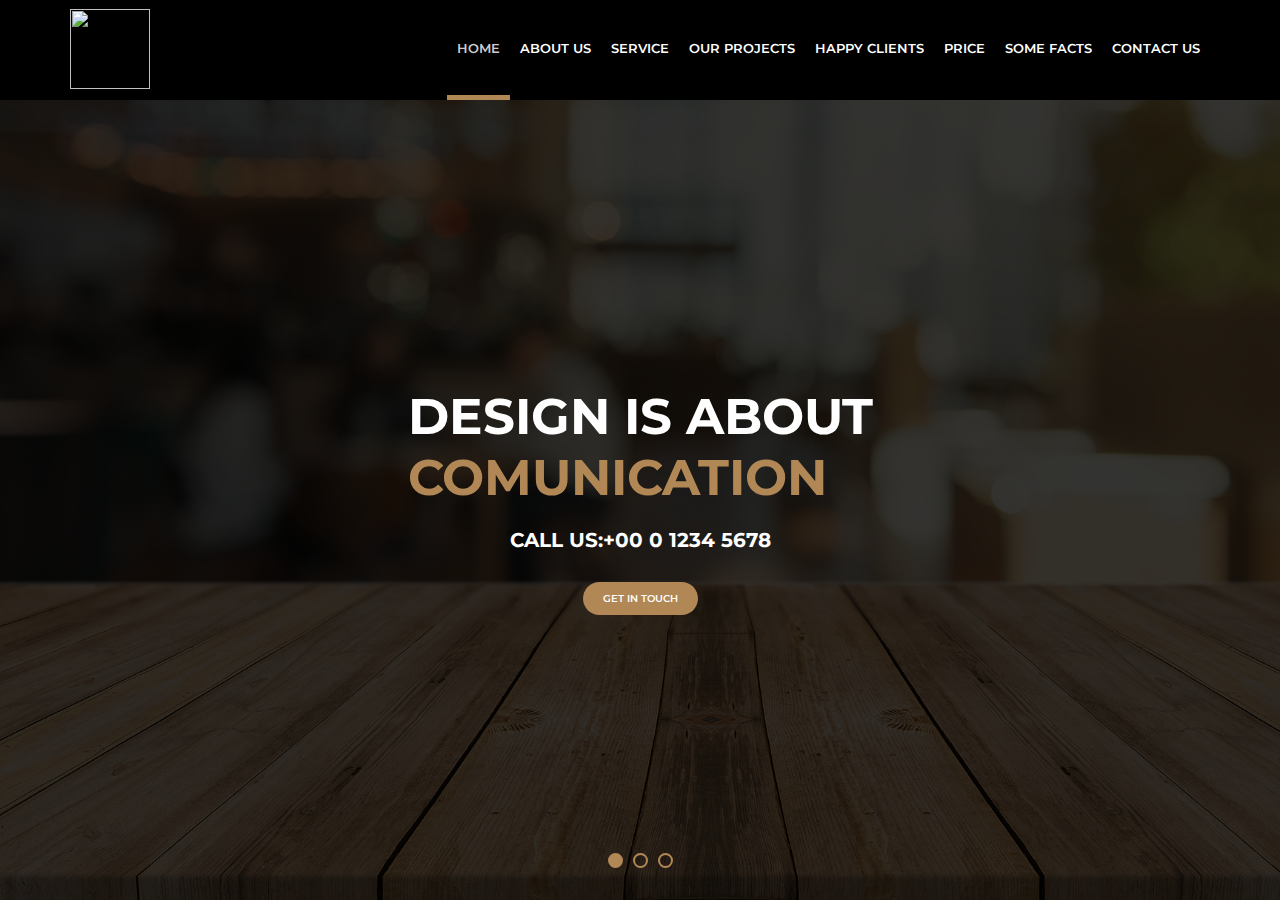
==== home.html @ 675b9f92 "Merge pull request #7 from wellington197/wellingtoncosta" ====
<!DOCTYPE html>
<html>
<head>
        <meta charset="UTF-8" />
        <title>Awax</title>
        <link rel="preconnect" href="https://fonts.gstatic.com">
        <link href="https://fonts.googleapis.com/css2?family=Montserrat:wght@300;400;600;700&display=swap" rel="stylesheet">
        <link rel="stylesheet" type="text/css" href="assets/css/style.css"/>
</head>

<body>
<header>
  <div class="header">
        <div class="logo">
            <div class="logoimg">
               <img src="assets/images/icones/logo.png"/>
            </div>
        </div>
        <div class="menu">
               <nav>
                 <ul>
                    <li class="active"><a href="">Home</a></li>
                    <li><a href="">About us</a></li>
                    <li><a href="">Service</a></li>
                    <li><a href="">Our Projects</a></li>
                    <li><a href="">Happy Clients</a></li>
                    <li><a href="">Price</a></li>
                    <li><a href="">Some Facts</a></li>
                    <li><a href="">Contact Us</a></li>
                 </ul>

               </nav>
        </div>
  </div>
</header>

<main>
  <section class="banner">

    <div class="sliders">
        <div class="slide">
            <div class="slidearea">
              <h1>Design is about</br><span>Comunication</span></h1>
              <h2>Call Us:+00 0 1234 5678</h2>  
            
              <a>GET IN TOUCH</a>
            </div>
        </div>
        <div class="slide">
          ....2
        </div>
        <div class="slide">
            ....3
        </div>
    
    </div>
    <div class="sliders-pointers">      
      <div class="pointer active"></div>
      <div class="pointer"></div>
      <div class="pointer"></div>
  </div>  
  </section>
</main>

<footer>

</footer>

</body>

</html>
---- assets/css/style.css ----
:root{
    --bege:#B28756;
}

*{
    margin:0;
    padding:0;
    box-sizing: border-box;
}

body{

    font-family:'Montserrat',Arial,Helvetica, sans-serif;
    font-size:13px;
}

header {
    height:100px;
    background-color:#000;
    color: #fff;
}

.header{
    max-width: 1140px;
    height:100px;
    margin: auto;
    display: flex;
    align-items: center;
}
.logo{
    width: 100px;
}
.logoimg img{
    width: 80px;
    height: 80px;
}
.menu{
    flex: 1;
    display: flex;
    justify-content: flex-end;/*colocar menu para final*/
}
.menu ul,
.menu li{
    list-style:none;
}

.menu ul{
    display:flex;
}

.menu li a{
    color:#fff;
    text-transform:uppercase;
    font-weight:600;
    text-decoration:none;
    padding-left:10px;
    padding-right:10px;
    height:100px;
    display:flex;
    align-items:center;
    border-bottom:5px solid #000;

}
.menu li a:hover,
.menu .active a{
    border-bottom:5px solid #B28756;
    color:#ccc;
}

/*Área do banner*/
.banner{
    height: calc(100vh - 100px);
    background:#333;
    background-image:url('../images/icones/bg.jpg');
    background-size:cover;
    overflow:hidden;
}
.banner .sliders{

    width: 1000px;
    height: 100%;

}
.banner .slide{
    width:100vw;
    height:100%;
    display:inline-block;
    background-color:rgba(0,0,0,0.8);
}
.banner .slidearea{
    display: flex;
    justify-content:center;
    flex-direction:column;
    height: 100%;
    align-items:center;
    color:#fff;
}
.banner h1{
    text-transform:uppercase;
    font-weight:bold;
    font-size:50px;
}
.banner h1 span{
    color: var(--bege);
}
.banner h2{
    text-transform:uppercase;
    margin-top:20px;
}

.banner a{
    display:block;
    /*poisvamosusarpadding*/background-color:var(--bege);
    color:#fff;
    text-transform:uppercase;
    font-size:10px;
    font-weight:600;
    text-decoration:none;
    padding:10px 20px;
    margin-top:30px;
    border-radius:20px;
    -webkit-border-radius:20px;
    -moz-border-radius:20px;
    -ms-border-radius:20px;
    -o-border-radius:20px;
}

.banner .sliders-pointers{
    width:100vw;
    height:20px;
    position:absolute;
    margin-top:-50px;
    display:flex;
    justify-content:center;
    align-items:center;

}
.banner .pointer{
    width: 15px;
    height: 15px;
    border: 2px solid var(--bege);
    border-radius: 8px;
    -webkit-border-radius: 8px;
    -moz-border-radius: 8px;
    -ms-border-radius: 8px;
    -o-border-radius: 8px;
    margin-right:5px;
    margin-left: 5px;
}
.banner .pointer.active{
    background-color: var(--bege);
}
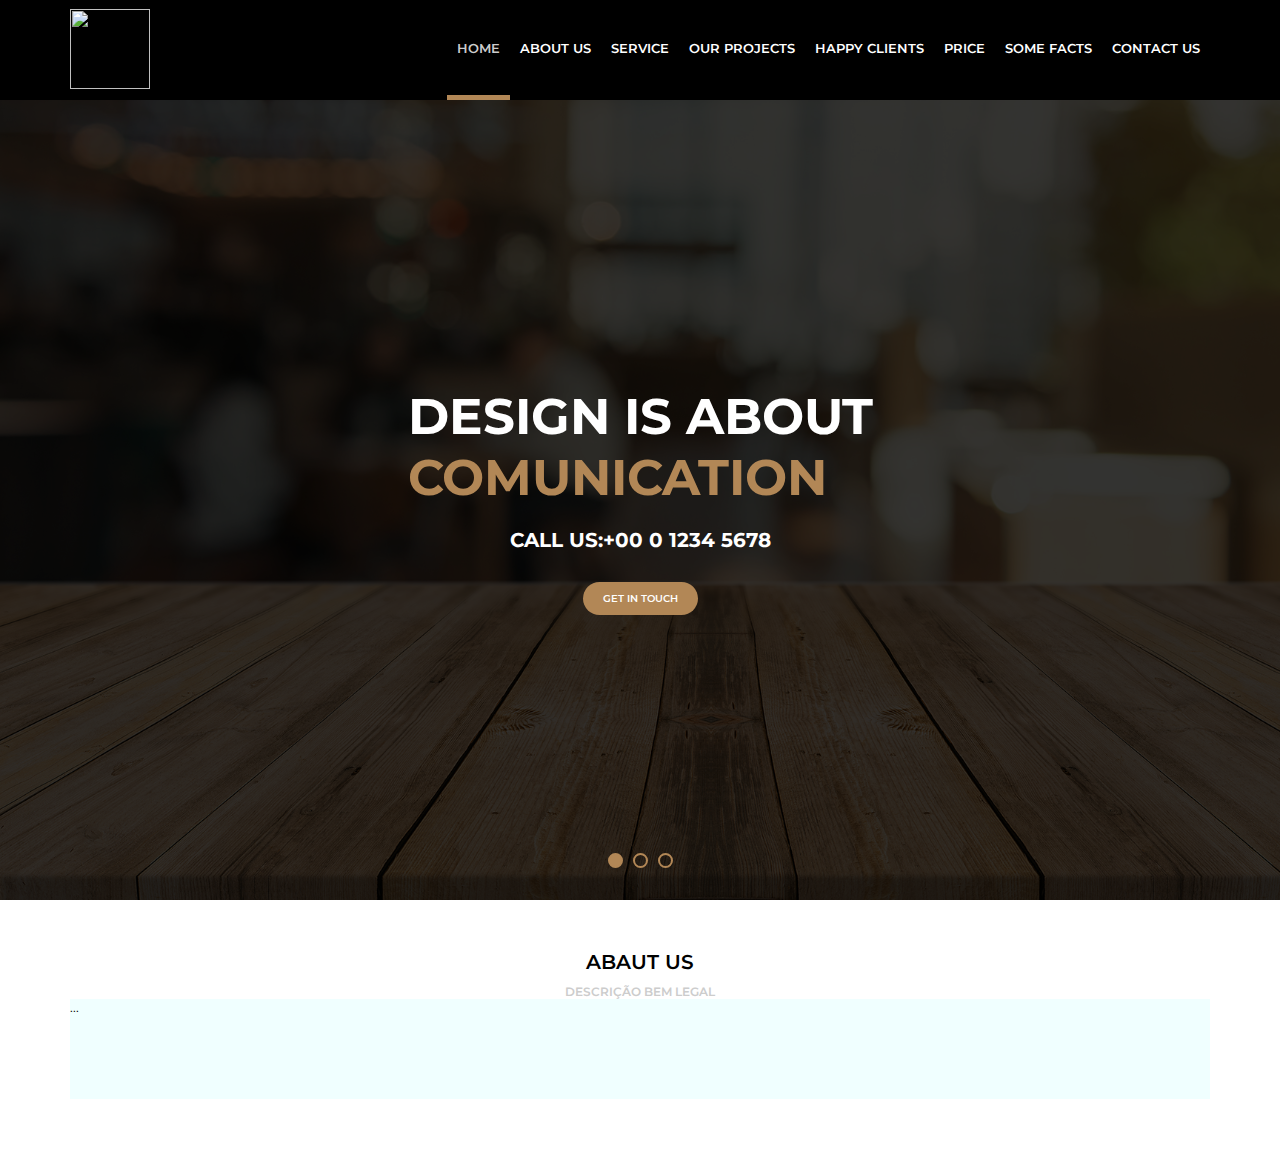
==== commit 99469a5e: "Create default abaut us" ====
--- a/home.html
+++ b/home.html
@@ -1,71 +1,87 @@
-<!DOCTYPE html>
-<html>
-<head>
-        <meta charset="UTF-8" />
-        <title>Awax</title>
-        <link rel="preconnect" href="https://fonts.gstatic.com">
-        <link href="https://fonts.googleapis.com/css2?family=Montserrat:wght@300;400;600;700&display=swap" rel="stylesheet">
-        <link rel="stylesheet" type="text/css" href="assets/css/style.css"/>
-</head>
-
-<body>
-<header>
-  <div class="header">
-        <div class="logo">
-            <div class="logoimg">
-               <img src="assets/images/icones/logo.png"/>
-            </div>
-        </div>
-        <div class="menu">
-               <nav>
-                 <ul>
-                    <li class="active"><a href="">Home</a></li>
-                    <li><a href="">About us</a></li>
-                    <li><a href="">Service</a></li>
-                    <li><a href="">Our Projects</a></li>
-                    <li><a href="">Happy Clients</a></li>
-                    <li><a href="">Price</a></li>
-                    <li><a href="">Some Facts</a></li>
-                    <li><a href="">Contact Us</a></li>
-                 </ul>
-
-               </nav>
-        </div>
-  </div>
-</header>
-
-<main>
-  <section class="banner">
-
-    <div class="sliders">
-        <div class="slide">
-            <div class="slidearea">
-              <h1>Design is about</br><span>Comunication</span></h1>
-              <h2>Call Us:+00 0 1234 5678</h2>  
-            
-              <a>GET IN TOUCH</a>
-            </div>
-        </div>
-        <div class="slide">
-          ....2
-        </div>
-        <div class="slide">
-            ....3
-        </div>
-    
-    </div>
-    <div class="sliders-pointers">      
-      <div class="pointer active"></div>
-      <div class="pointer"></div>
-      <div class="pointer"></div>
-  </div>  
-  </section>
-</main>
-
-<footer>
-
-</footer>
-
-</body>
-
+<!DOCTYPE html>
+<html>
+<head>
+        <meta charset="UTF-8" />
+        <title>Awax</title>
+        <link rel="preconnect" href="https://fonts.gstatic.com">
+        <link href="https://fonts.googleapis.com/css2?family=Montserrat:wght@300;400;600;700&display=swap" rel="stylesheet">
+        <link rel="stylesheet" type="text/css" href="assets/css/style.css"/>
+</head>
+
+<body>
+<header>
+  <div class="header">
+        <div class="logo">
+            <div class="logoimg">
+               <img src="assets/images/icones/logo.png"/>
+            </div>
+        </div>
+        <div class="menu">
+               <nav>
+                 <ul>
+                    <li class="active"><a href="">Home</a></li>
+                    <li><a href="">About us</a></li>
+                    <li><a href="">Service</a></li>
+                    <li><a href="">Our Projects</a></li>
+                    <li><a href="">Happy Clients</a></li>
+                    <li><a href="">Price</a></li>
+                    <li><a href="">Some Facts</a></li>
+                    <li><a href="">Contact Us</a></li>
+                 </ul>
+
+               </nav>
+        </div>
+  </div>
+</header>
+
+<main>
+  <section class="banner">
+
+    <div class="sliders">
+        <div class="slide">
+            <div class="slidearea">
+              <h1>Design is about</br><span>Comunication</span></h1>
+              <h2>Call Us:+00 0 1234 5678</h2>  
+            
+              <a>GET IN TOUCH</a>
+            </div>
+        </div>
+        <div class="slide">
+          <div class="slidearea">
+            <h1>Design is about</br><span>Projects</span></h1>
+            <h2>Call Us:+00 0 1234 5678</h2>  
+          
+            <a>GET IN TOUCH</a>
+          </div>        </div>
+        <div class="slide">
+          <div class="slidearea">
+            <h1>Design is about</br><span>Visual</span></h1>
+            <h2>Call Us:+00 0 1234 5678</h2>  
+          
+            <a>GET IN TOUCH</a>
+          </div>        </div>
+    
+    </div>
+    <div class="sliders-pointers">      
+      <div class="pointer active"></div>
+      <div class="pointer"></div>
+      <div class="pointer"></div>
+  </div>  
+  </section>
+
+  <section class="default"> 
+    <div class="section-title">Abaut us</div>
+    <div class="section-desc">Descrição bem legal</div>
+    <div class="section-body">
+      ...
+    </div>
+  </section>
+</main>
+
+<footer>
+
+</footer>
+
+</body>
+
 </html>--- a/assets/css/style.css
+++ b/assets/css/style.css
@@ -1,152 +1,183 @@
-:root{
-    --bege:#B28756;
-}
-
-*{
-    margin:0;
-    padding:0;
-    box-sizing: border-box;
-}
-
-body{
-
-    font-family:'Montserrat',Arial,Helvetica, sans-serif;
-    font-size:13px;
-}
-
-header {
-    height:100px;
-    background-color:#000;
-    color: #fff;
-}
-
-.header{
-    max-width: 1140px;
-    height:100px;
-    margin: auto;
-    display: flex;
-    align-items: center;
-}
-.logo{
-    width: 100px;
-}
-.logoimg img{
-    width: 80px;
-    height: 80px;
-}
-.menu{
-    flex: 1;
-    display: flex;
-    justify-content: flex-end;/*colocar menu para final*/
-}
-.menu ul,
-.menu li{
-    list-style:none;
-}
-
-.menu ul{
-    display:flex;
-}
-
-.menu li a{
-    color:#fff;
-    text-transform:uppercase;
-    font-weight:600;
-    text-decoration:none;
-    padding-left:10px;
-    padding-right:10px;
-    height:100px;
-    display:flex;
-    align-items:center;
-    border-bottom:5px solid #000;
-
-}
-.menu li a:hover,
-.menu .active a{
-    border-bottom:5px solid #B28756;
-    color:#ccc;
-}
-
-/*Área do banner*/
-.banner{
-    height: calc(100vh - 100px);
-    background:#333;
-    background-image:url('../images/icones/bg.jpg');
-    background-size:cover;
-    overflow:hidden;
-}
-.banner .sliders{
-
-    width: 1000px;
-    height: 100%;
-
-}
-.banner .slide{
-    width:100vw;
-    height:100%;
-    display:inline-block;
-    background-color:rgba(0,0,0,0.8);
-}
-.banner .slidearea{
-    display: flex;
-    justify-content:center;
-    flex-direction:column;
-    height: 100%;
-    align-items:center;
-    color:#fff;
-}
-.banner h1{
-    text-transform:uppercase;
-    font-weight:bold;
-    font-size:50px;
-}
-.banner h1 span{
-    color: var(--bege);
-}
-.banner h2{
-    text-transform:uppercase;
-    margin-top:20px;
-}
-
-.banner a{
-    display:block;
-    /*poisvamosusarpadding*/background-color:var(--bege);
-    color:#fff;
-    text-transform:uppercase;
-    font-size:10px;
-    font-weight:600;
-    text-decoration:none;
-    padding:10px 20px;
-    margin-top:30px;
-    border-radius:20px;
-    -webkit-border-radius:20px;
-    -moz-border-radius:20px;
-    -ms-border-radius:20px;
-    -o-border-radius:20px;
-}
-
-.banner .sliders-pointers{
-    width:100vw;
-    height:20px;
-    position:absolute;
-    margin-top:-50px;
-    display:flex;
-    justify-content:center;
-    align-items:center;
-
-}
-.banner .pointer{
-    width: 15px;
-    height: 15px;
-    border: 2px solid var(--bege);
-    border-radius: 8px;
-    -webkit-border-radius: 8px;
-    -moz-border-radius: 8px;
-    -ms-border-radius: 8px;
-    -o-border-radius: 8px;
-    margin-right:5px;
-    margin-left: 5px;
-}
-.banner .pointer.active{
-    background-color: var(--bege);
+:root{
+    --bege:#B28756;
+}
+
+*{
+    margin:0;
+    padding:0;
+    box-sizing: border-box;
+}
+
+body{
+
+    font-family:'Montserrat',Arial,Helvetica, sans-serif;
+    font-size:13px;
+    overflow-x:hidden;
+}
+
+header {
+    height:100px;
+    background-color:#000;
+    color: #fff;
+}
+
+.header{
+    max-width: 1140px;
+    height:100px;
+    margin: auto;
+    display: flex;
+    align-items: center;
+}
+.logo{
+    width: 100px;
+}
+.logoimg img{
+    width: 80px;
+    height: 80px;
+}
+.menu{
+    flex: 1;
+    display: flex;
+    justify-content: flex-end;/*colocar menu para final*/
+}
+.menu ul,
+.menu li{
+    list-style:none;
+}
+
+.menu ul{
+    display:flex;
+}
+
+.menu li a{
+    color:#fff;
+    text-transform:uppercase;
+    font-weight:600;
+    text-decoration:none;
+    padding-left:10px;
+    padding-right:10px;
+    height:100px;
+    display:flex;
+    align-items:center;
+    border-bottom:5px solid #000;
+
+}
+.menu li a:hover,
+.menu .active a{
+    border-bottom:5px solid #B28756;
+    color:#ccc;
+}
+
+/*Área do banner*/
+.banner{
+    height: calc(100vh - 100px);
+    background:#333;
+    background-image:url('../images/icones/bg.jpg');
+    background-size:cover;
+    overflow:hidden;
+}
+.banner .sliders{
+
+    width: 1000px;
+    height: 100%;
+
+}
+.banner .slide{
+    width:100vw;
+    height:100%;
+    display:inline-block;
+    background-color:rgba(0,0,0,0.8);
+}
+.banner .slidearea{
+    display: flex;
+    justify-content:center;
+    flex-direction:column;
+    height: 100%;
+    align-items:center;
+    color:#fff;
+}
+.banner h1{
+    text-transform:uppercase;
+    font-weight:bold;
+    font-size:50px;
+}
+.banner h1 span{
+    color: var(--bege);
+}
+.banner h2{
+    text-transform:uppercase;
+    margin-top:20px;
+}
+
+.banner a{
+    display:block;
+    /*poisvamosusarpadding*/background-color:var(--bege);
+    color:#fff;
+    text-transform:uppercase;
+    font-size:10px;
+    font-weight:600;
+    text-decoration:none;
+    padding:10px 20px;
+    margin-top:30px;
+    border-radius:20px;
+    -webkit-border-radius:20px;
+    -moz-border-radius:20px;
+    -ms-border-radius:20px;
+    -o-border-radius:20px;
+}
+
+.banner .sliders-pointers{
+    width:100vw;
+    height:20px;
+    position:absolute;
+    margin-top:-50px;
+    display:flex;
+    justify-content:center;
+    align-items:center;
+
+}
+.banner .pointer{
+    width: 15px;
+    height: 15px;
+    border: 2px solid var(--bege);
+    border-radius: 8px;
+    -webkit-border-radius: 8px;
+    -moz-border-radius: 8px;
+    -ms-border-radius: 8px;
+    -o-border-radius: 8px;
+    margin-right:5px;
+    margin-left: 5px;
+}
+.banner .pointer.active{
+    background-color: var(--bege);
+}
+
+.default{
+
+    padding-top:50px;
+    padding-bottom:50px;
+}
+
+.default .section-title,
+.default .section-desc{
+    text-align: center;
+    text-transform: uppercase;
+    font-weight: 600;
+
+}
+.default .section-title{
+    font-size: 20px;
+}
+
+.default .section-desc{
+    font-size: 12px;
+    color: #ccc;
+    margin-top: 10px;
+}
+
+.default .section-body{
+    max-width: 1140px;
+    margin:auto;
+    background-color: azure;
+    min-height: 100px;
 }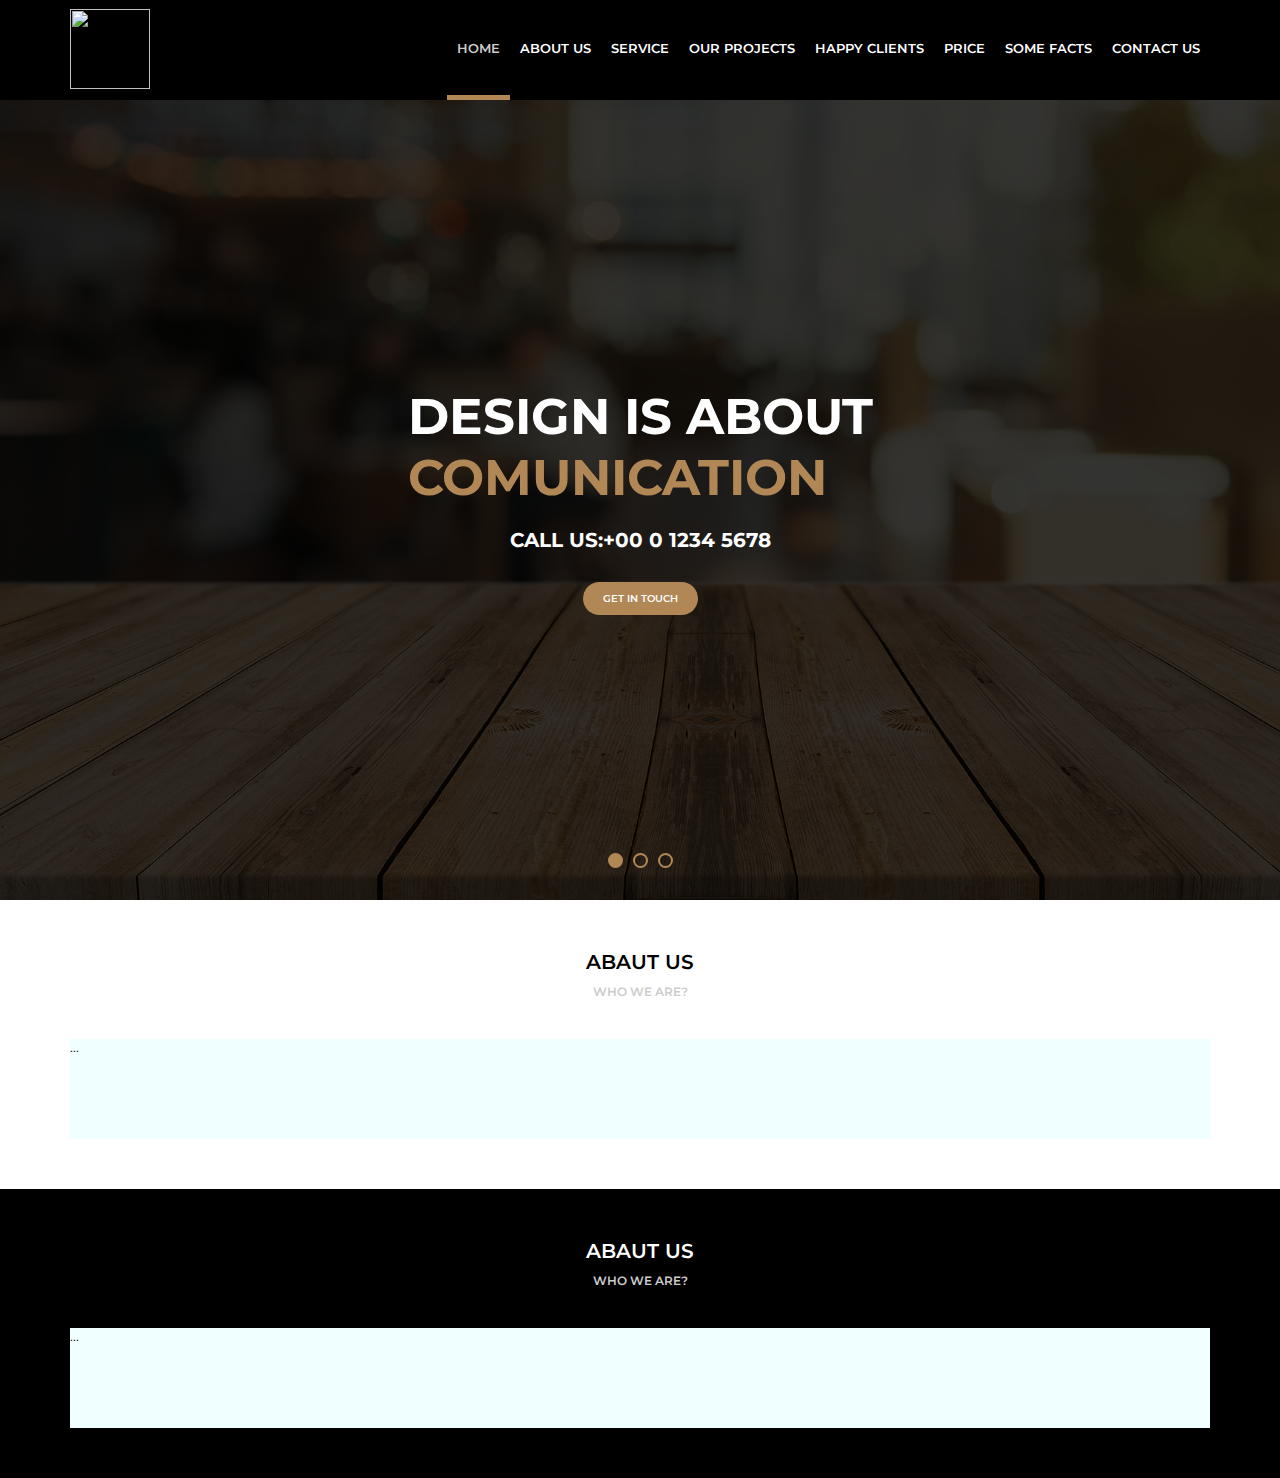
==== commit 083ff968: "Create default template light and dark" ====
--- a/home.html
+++ b/home.html
@@ -69,9 +69,18 @@
   </div>  
   </section>
 
-  <section class="default"> 
+  <section class="default light"> 
     <div class="section-title">Abaut us</div>
-    <div class="section-desc">Descrição bem legal</div>
+    <div class="section-desc">Who we are?</div>
+    <div class="section-body">
+      ...
+    </div>
+  </section>
+
+  <!--Criando modelo DARK-->
+  <section class="default dark"> 
+    <div class="section-title">Abaut us</div>
+    <div class="section-desc">Who we are?</div>
     <div class="section-body">
       ...
     </div>
--- a/assets/css/style.css
+++ b/assets/css/style.css
@@ -173,6 +173,7 @@
     font-size: 12px;
     color: #ccc;
     margin-top: 10px;
+    margin-bottom: 40px;
 }
 
 .default .section-body{
@@ -180,4 +181,18 @@
     margin:auto;
     background-color: azure;
     min-height: 100px;
+}
+
+.default .light{
+    background-color: f7f7f7;
+}
+.default.light .section-title{
+    color: #000;
+}
+
+.default.dark{
+    background-color:#000;
+}
+.default.dark .section-title{
+    color:#fff;
 }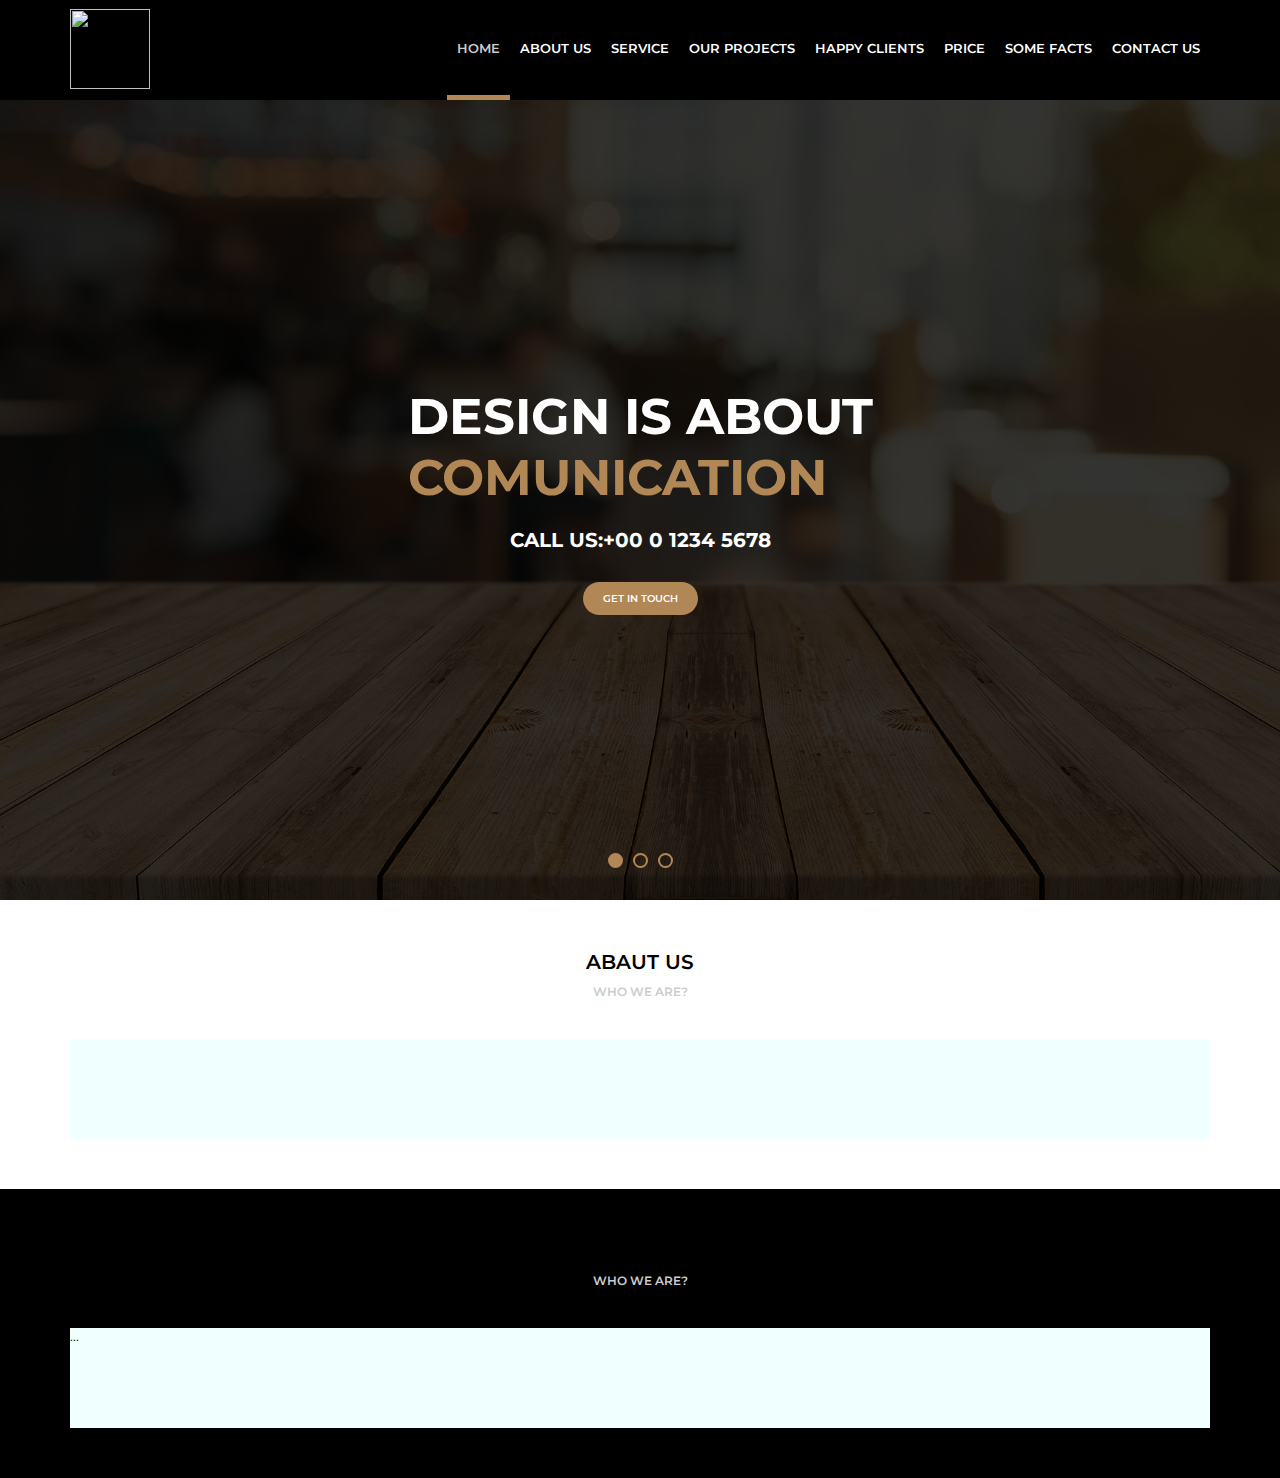
==== commit e17fc0c4: "Create section abaut us lefth and Right" ====
--- a/home.html
+++ b/home.html
@@ -73,7 +73,15 @@
     <div class="section-title">Abaut us</div>
     <div class="section-desc">Who we are?</div>
     <div class="section-body">
-      ...
+        <div class="section-abautus">
+          <div class="section-abautus--left">
+
+          </div>
+          <div class="section-abautus--right">
+            
+          </div>
+
+        </div>
     </div>
   </section>
 
--- a/assets/css/style.css
+++ b/assets/css/style.css
@@ -186,13 +186,22 @@
 .default .light{
     background-color: f7f7f7;
 }
-.default.light .section-title{
+.default.light .section-title
+.default.light .section-body{
     color: #000;
 }
 
 .default.dark{
     background-color:#000;
 }
-.default.dark .section-title{
-    color:#fff;
-}+.default.dark .section-title
+.default.dark .section-body{
+    color:#fff;
+}
+
+
+/*
+CSS DE ÁREAS ESPECÍFICAS
+*/
+
+
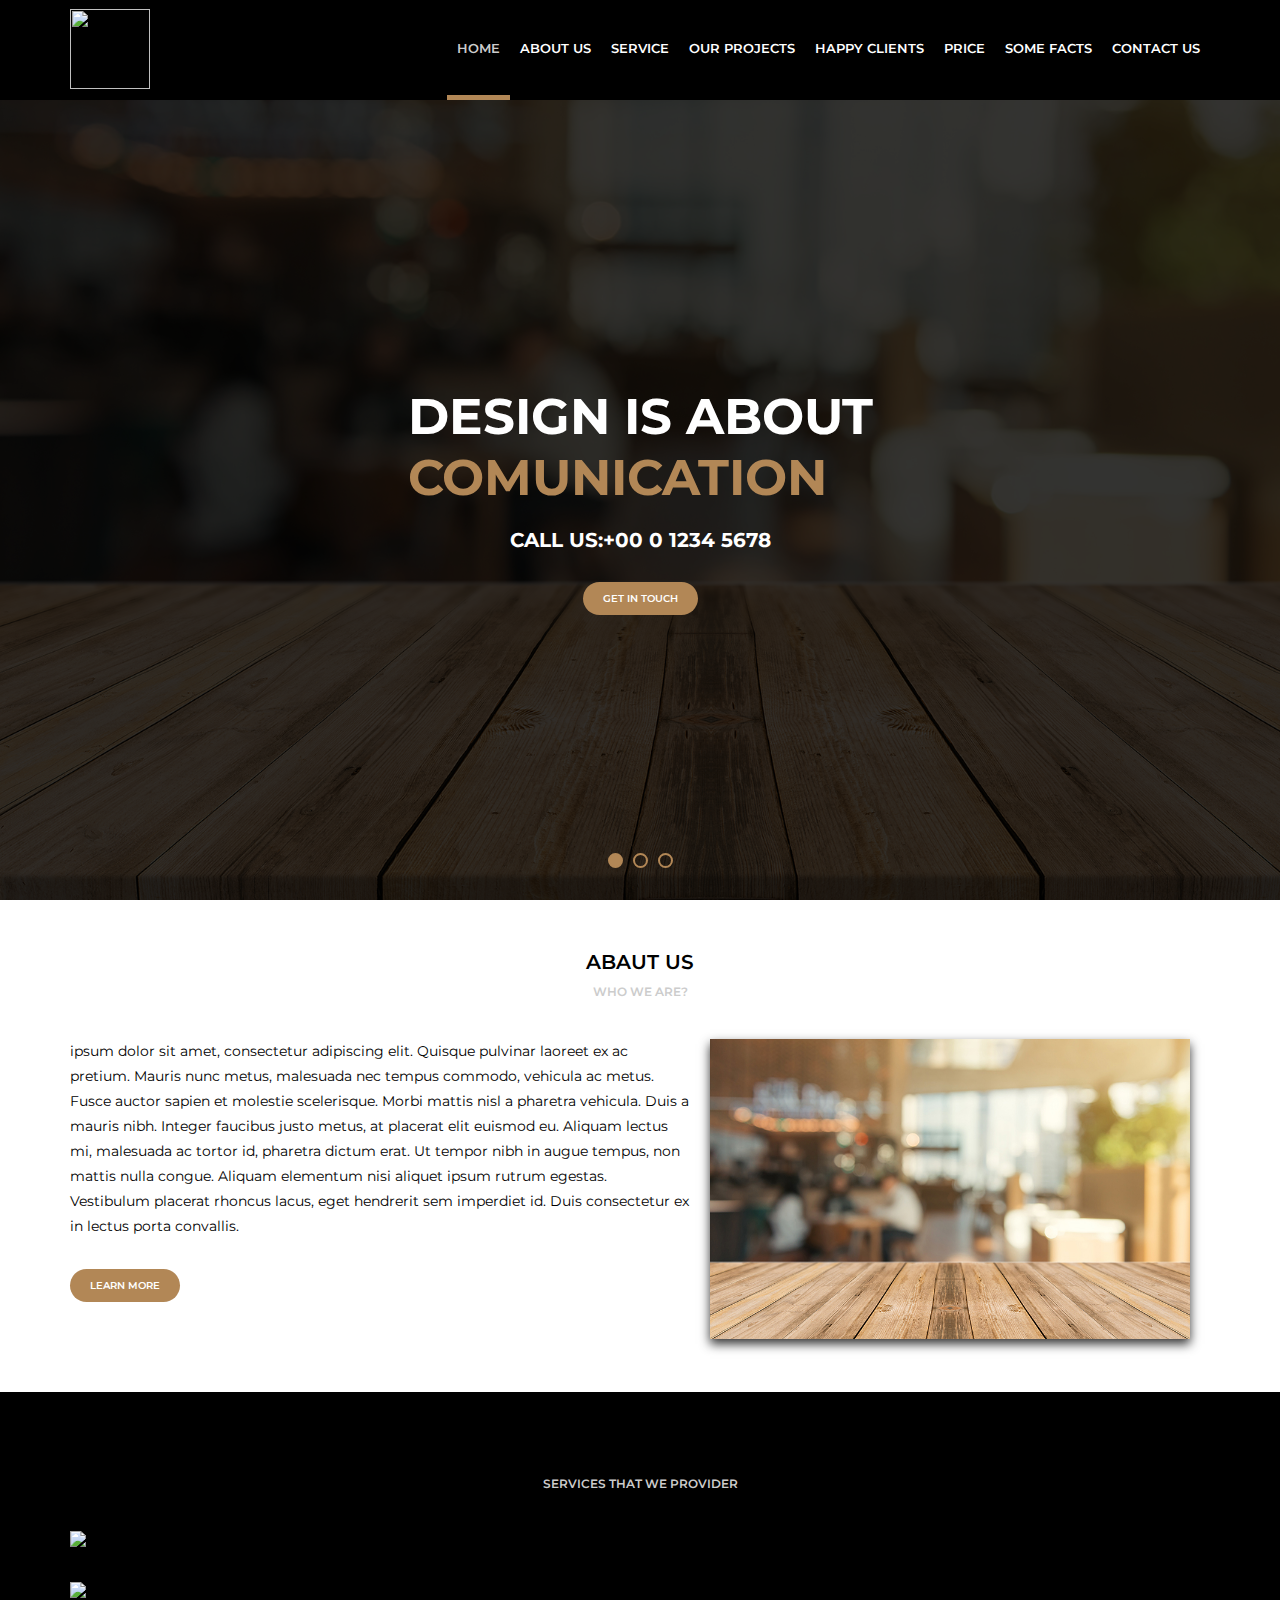
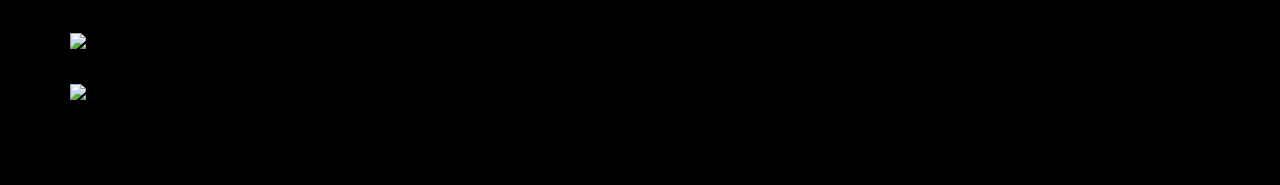
==== commit 9c3020f0: "Merge pull request #12 from wellington197/wellingtoncosta" ====
--- a/home.html
+++ b/home.html
@@ -43,7 +43,7 @@
               <h1>Design is about</br><span>Comunication</span></h1>
               <h2>Call Us:+00 0 1234 5678</h2>  
             
-              <a>GET IN TOUCH</a>
+              <a class="button">GET IN TOUCH</a>
             </div>
         </div>
         <div class="slide">
@@ -51,14 +51,14 @@
             <h1>Design is about</br><span>Projects</span></h1>
             <h2>Call Us:+00 0 1234 5678</h2>  
           
-            <a>GET IN TOUCH</a>
+            <a class="button">GET IN TOUCH</a>
           </div>        </div>
         <div class="slide">
           <div class="slidearea">
             <h1>Design is about</br><span>Visual</span></h1>
             <h2>Call Us:+00 0 1234 5678</h2>  
           
-            <a>GET IN TOUCH</a>
+            <a class="button">GET IN TOUCH</a>
           </div>        </div>
     
     </div>
@@ -75,10 +75,11 @@
     <div class="section-body">
         <div class="section-abautus">
           <div class="section-abautus--left">
-
+            <p>ipsum dolor sit amet, consectetur adipiscing elit. Quisque pulvinar laoreet ex ac pretium. Mauris nunc metus, malesuada nec tempus commodo, vehicula ac metus. Fusce auctor sapien et molestie scelerisque. Morbi mattis nisl a pharetra vehicula. Duis a mauris nibh. Integer faucibus justo metus, at placerat elit euismod eu. Aliquam lectus mi, malesuada ac tortor id, pharetra dictum erat. Ut tempor nibh in augue tempus, non mattis nulla congue. Aliquam elementum nisi aliquet ipsum rutrum egestas. Vestibulum placerat rhoncus lacus, eget hendrerit sem imperdiet id. Duis consectetur ex in lectus porta convallis.</p> 
+            <a href="" class="button">Learn More</a>
           </div>
           <div class="section-abautus--right">
-            
+            <img src="media/foto2.jpg">
           </div>
 
         </div>
@@ -87,10 +88,33 @@
 
   <!--Criando modelo DARK-->
   <section class="default dark"> 
-    <div class="section-title">Abaut us</div>
-    <div class="section-desc">Who we are?</div>
+    <div class="section-title">Services</div>
+    <div class="section-desc">Services that we provider</div>
     <div class="section-body">
-      ...
+        <div class="service-services">
+            <div class="section-service">
+                <img src="assets/images/medalha.png"/>
+                <h4>Hight quality Design</h4>
+                <p>Donec tincidunt cursus</p>
+            </div>
+            <div class="section-service">
+              <img src="assets/images/estrela.png"/>
+              <h4>Modern Design</h4>
+              <p>Donec tincidunt cursus ight quality Design</p>
+          </div>
+          <div class="section-service">
+            <img src="assets/images/relogio.png"/>
+            <h4>Regular updates</h4>
+            <p>Donec tincidunt cursus</p>
+        </div>
+        <div class="section-service">
+          <img src="assets/images/balao.png"/>
+          <h4>Fast and free support</h4>
+          <p>Donec tincidunt cursus</p>
+      </div>
+        </div>
+    </div>
+      <div>
     </div>
   </section>
 </main>
--- a/assets/css/style.css
+++ b/assets/css/style.css
@@ -179,7 +179,6 @@
 .default .section-body{
     max-width: 1140px;
     margin:auto;
-    background-color: azure;
     min-height: 100px;
 }
 
@@ -199,9 +198,45 @@
     color:#fff;
 }
 
+.button{
+    display:inline-block;
+    /*poisvamosusarpadding*/background-color:var(--bege);
+    color:#fff;
+    text-transform:uppercase;
+    font-size:10px;
+    font-weight:600;
+    text-decoration:none;
+    padding:10px 20px;
+    margin-top:30px;
+    border-radius:20px;
+    -webkit-border-radius:20px;
+    -moz-border-radius:20px;
+    -ms-border-radius:20px;
+    -o-border-radius:20px;
+}
+
 
 /*
 CSS DE ÁREAS ESPECÍFICAS
 */
-
-
+.section-abautus{
+    display: flex;
+}
+
+.section-abautus--left{
+    flex: 1;
+}
+.section-abautus--left p{
+    font-size: 14px;
+    line-height: 25px;
+}
+.section-abautus--right{
+    width: 520px;
+    text-align: center;
+}
+.section-abautus--right img{
+    width: 480px;
+    box-shadow: 0px 5px 10px #333;
+}
+
+
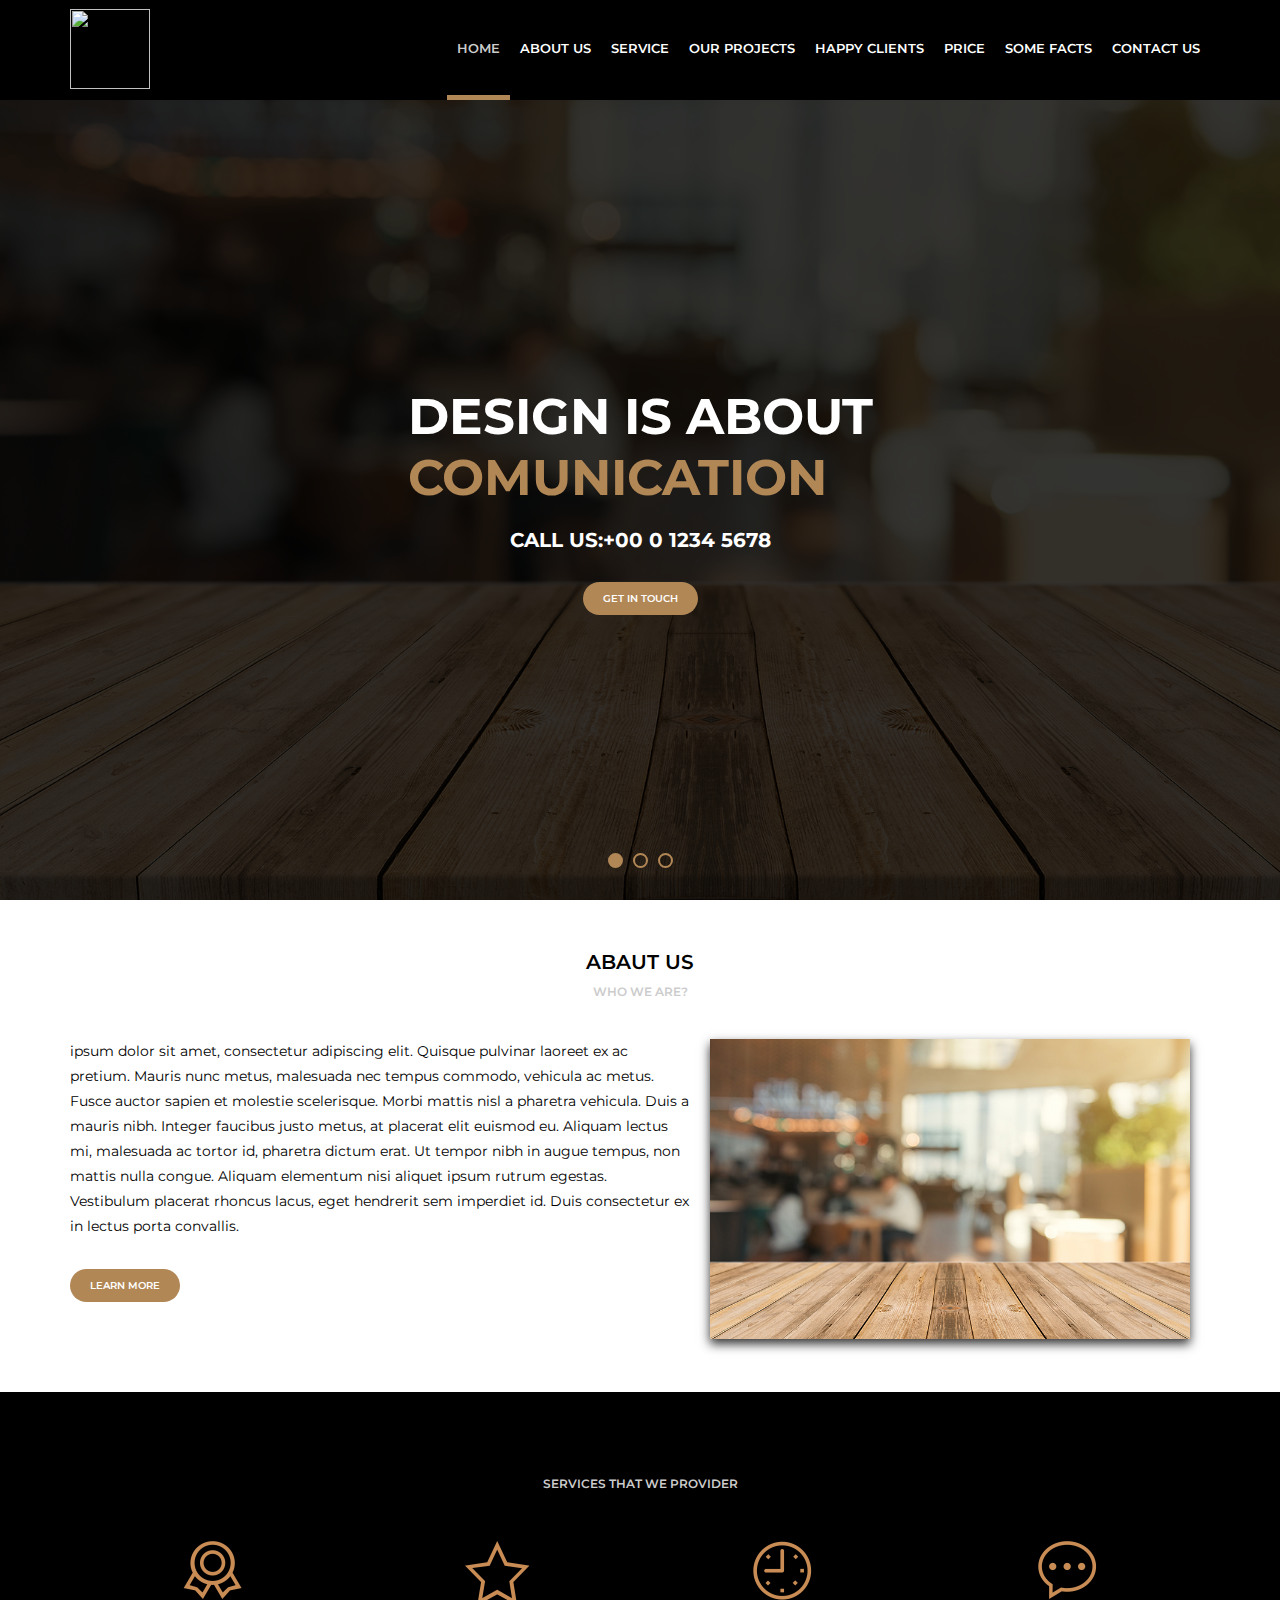
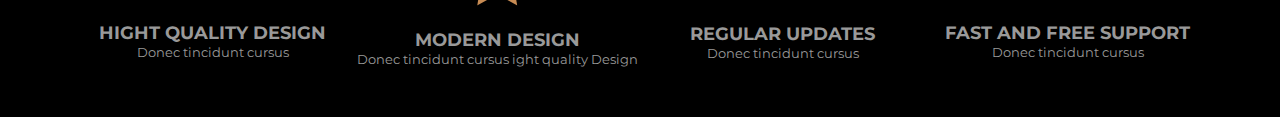
==== commit 95e1b6f0: "Insert into icones and template dark" ====
--- a/home.html
+++ b/home.html
@@ -91,24 +91,24 @@
     <div class="section-title">Services</div>
     <div class="section-desc">Services that we provider</div>
     <div class="section-body">
-        <div class="service-services">
+        <div class="section-services">
             <div class="section-service">
-                <img src="assets/images/medalha.png"/>
+                <img src="assets/images/icones/medalha.png"/>
                 <h4>Hight quality Design</h4>
                 <p>Donec tincidunt cursus</p>
             </div>
             <div class="section-service">
-              <img src="assets/images/estrela.png"/>
+              <img src="assets/images/icones/estrela.png"/>
               <h4>Modern Design</h4>
               <p>Donec tincidunt cursus ight quality Design</p>
           </div>
           <div class="section-service">
-            <img src="assets/images/relogio.png"/>
+            <img src="assets/images/icones/relogio.png"/>
             <h4>Regular updates</h4>
             <p>Donec tincidunt cursus</p>
         </div>
         <div class="section-service">
-          <img src="assets/images/balao.png"/>
+          <img src="assets/images/icones/balao.png"/>
           <h4>Fast and free support</h4>
           <p>Donec tincidunt cursus</p>
       </div>
--- a/assets/css/style.css
+++ b/assets/css/style.css
@@ -240,3 +240,22 @@
 }
 
 
+.section-services{
+    display: flex;
+}
+
+.section-service{
+   flex: 1;
+   text-align: center;
+}
+.section-service h4{
+    margin-top: 20px;
+    text-transform: uppercase;
+    font-size: 18px;
+}
+
+.section-service{
+    margin-top: 10px;
+    font-size: 13px;
+    color: #999;
+}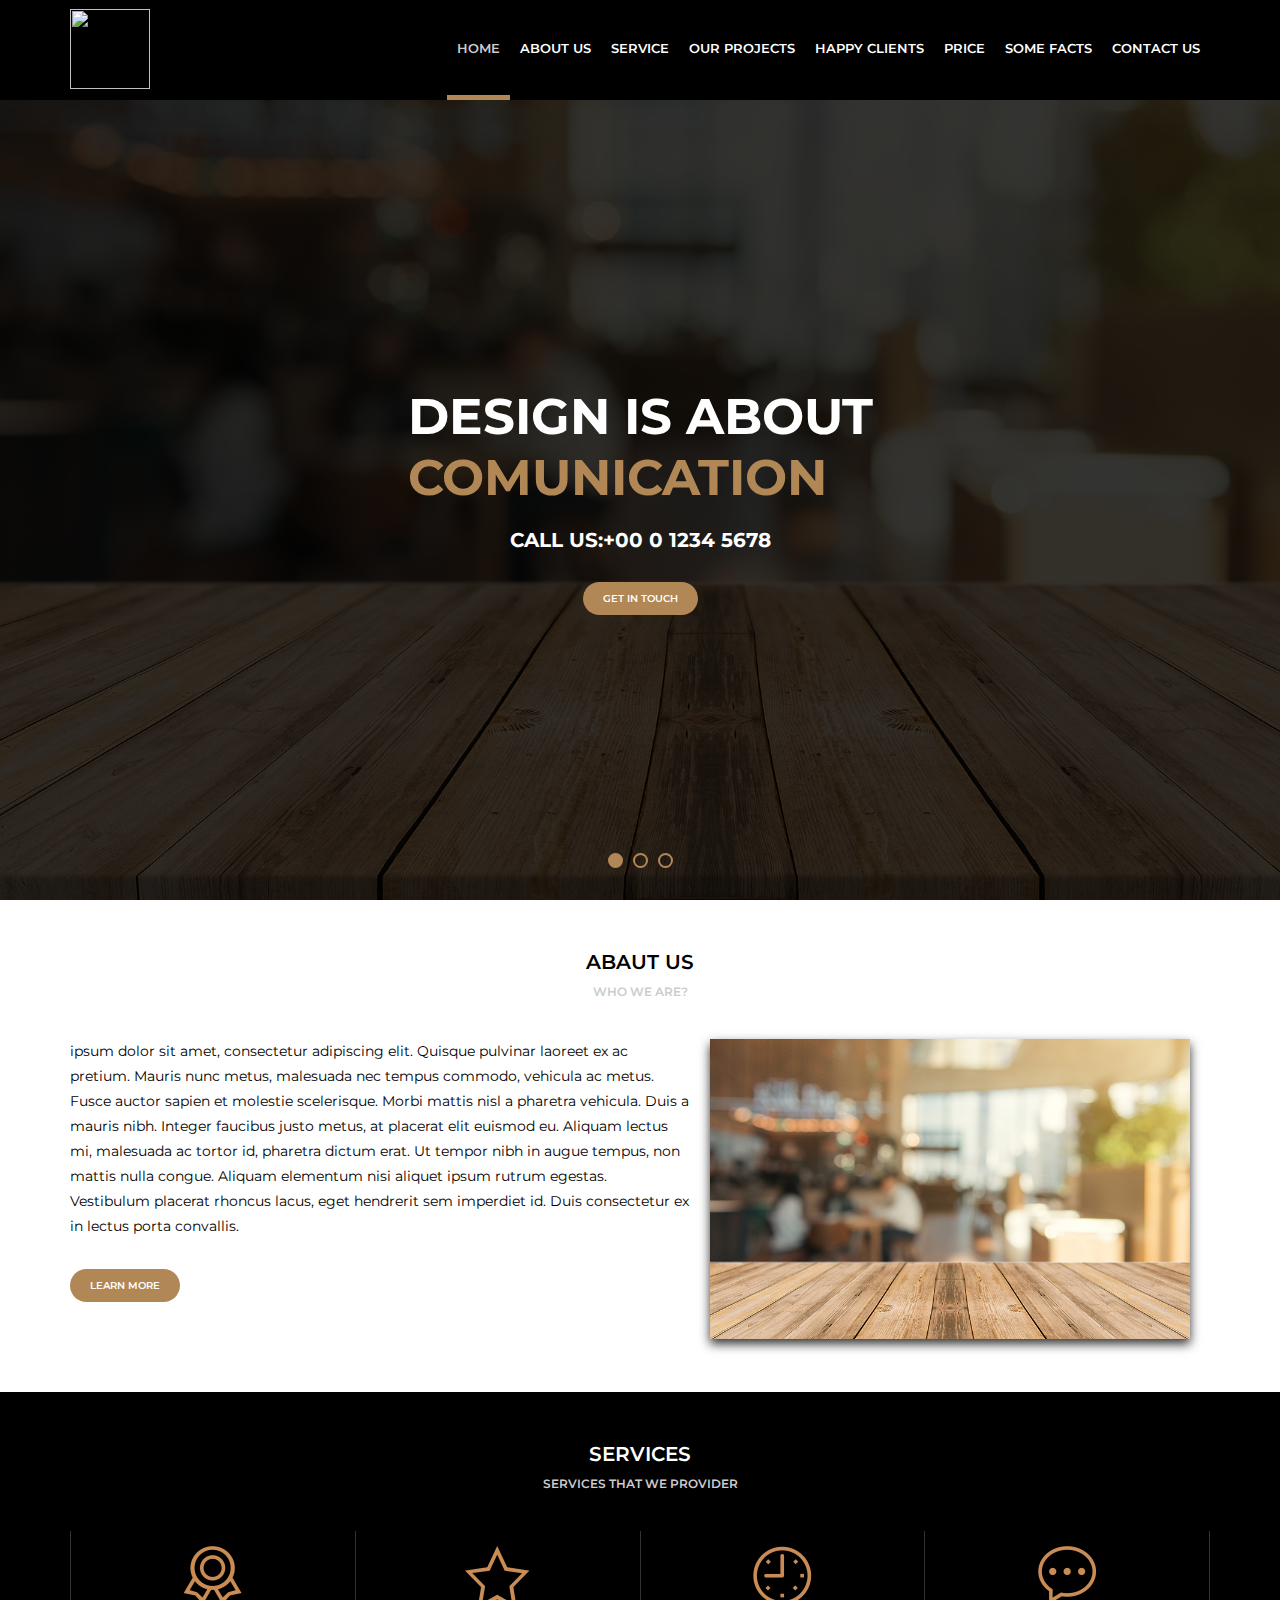
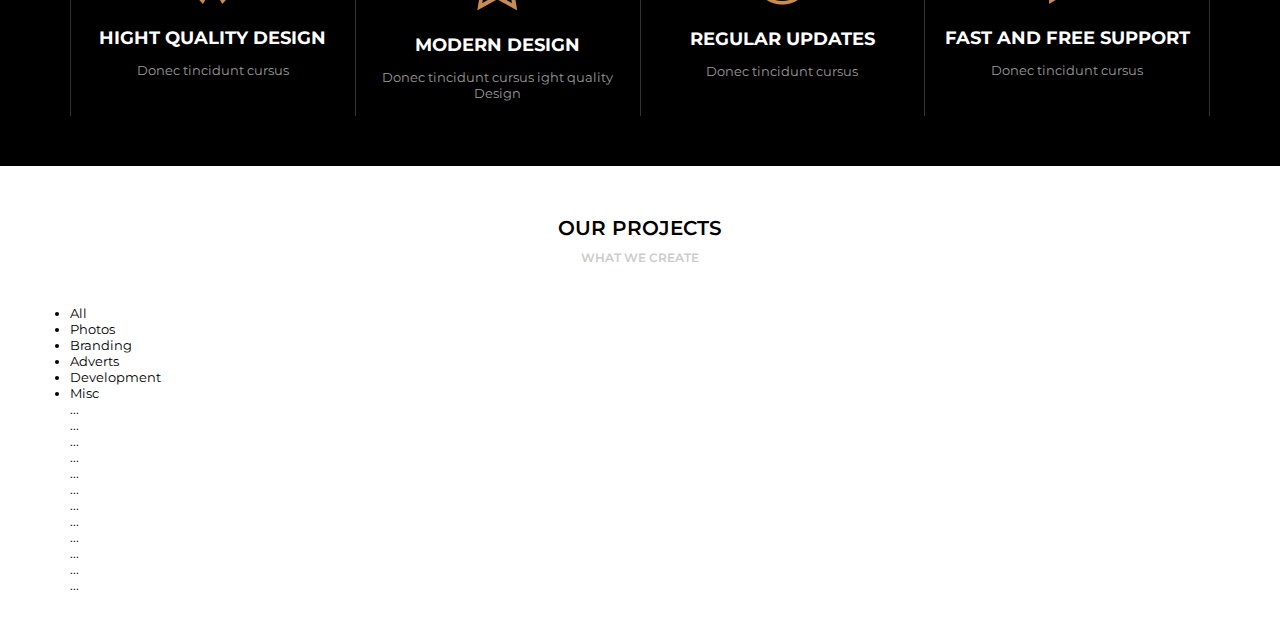
==== commit 4da6c84d: "Create section projects" ====
--- a/home.html
+++ b/home.html
@@ -117,6 +117,45 @@
       <div>
     </div>
   </section>
+
+  <section class="default light"> 
+    <div class="section-title">Our Projects</div>
+    <div class="section-desc">What we create</div>
+    <div class="section-body">
+        <div class="section-projects">
+          <div class="section-projects--filters">
+            <ul>
+              <li>All</li>
+              <li class="active">Photos</li>
+              <li>Branding</li>
+              <li>Adverts</li>
+              <li>Development</li>
+              <li>Misc</li>
+
+            </ul>
+
+
+          </div>
+          <div class="section-projects--photos">
+              <div class="section-projects--photo">...</div>
+              <div class="section-projects--photo">...</div>
+              <div class="section-projects--photo">...</div>
+              <div class="section-projects--photo">...</div>
+              <div class="section-projects--photo">...</div>
+              <div class="section-projects--photo">...</div>
+              <div class="section-projects--photo">...</div>
+              <div class="section-projects--photo">...</div>
+              <div class="section-projects--photo">...</div>
+              <div class="section-projects--photo">...</div>
+              <div class="section-projects--photo">...</div>
+              <div class="section-projects--photo">...</div>
+
+          </div>
+
+        </div>
+    </div>
+  </section>
+
 </main>
 
 <footer>
--- a/assets/css/style.css
+++ b/assets/css/style.css
@@ -192,6 +192,7 @@
 
 .default.dark{
     background-color:#000;
+    color: #fff;
 }
 .default.dark .section-title
 .default.dark .section-body{
@@ -247,15 +248,22 @@
 .section-service{
    flex: 1;
    text-align: center;
-}
+   border-right: 1px solid #333;
+   padding: 15px;
+}
+.section-service:first-child{
+  
+    border-left: 1px solid #333;
+ }
+
 .section-service h4{
     margin-top: 20px;
     text-transform: uppercase;
     font-size: 18px;
 }
 
-.section-service{
-    margin-top: 10px;
+.section-service p{
+    margin-top: 13px;
     font-size: 13px;
     color: #999;
 }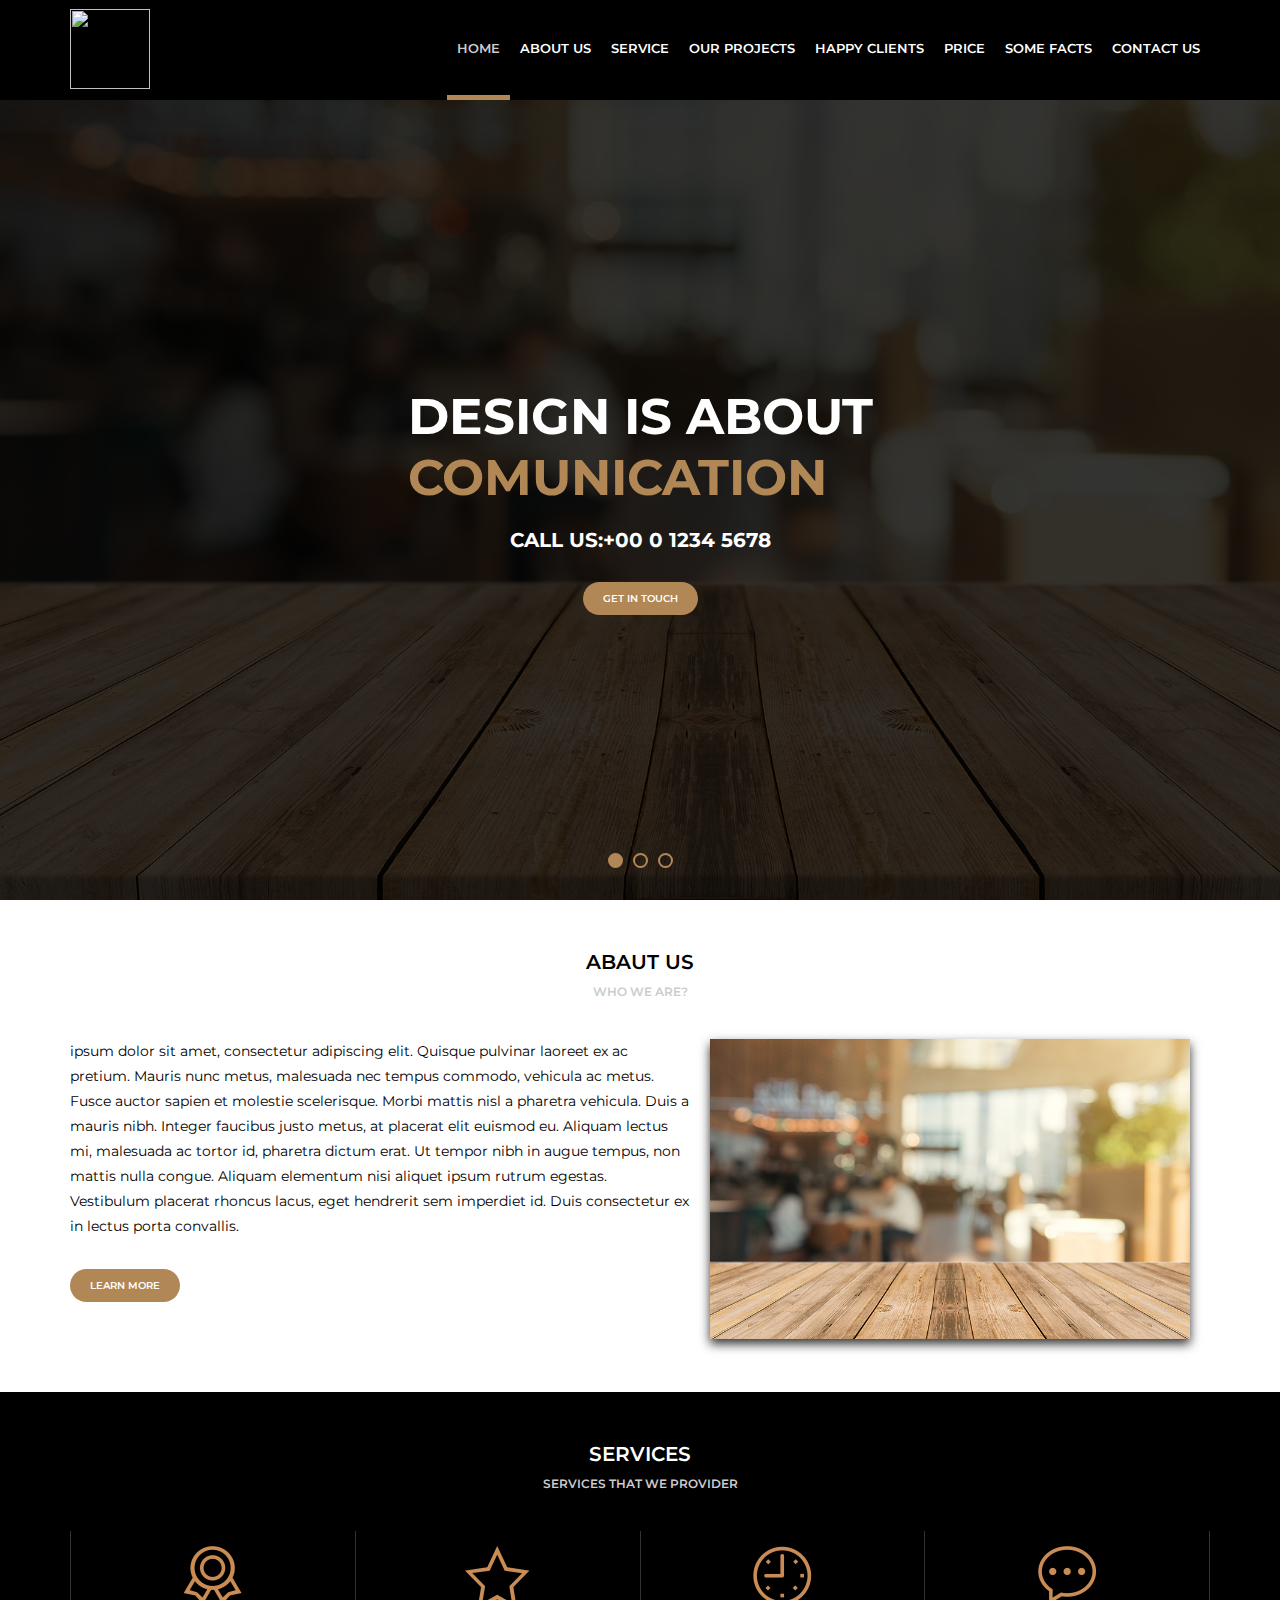
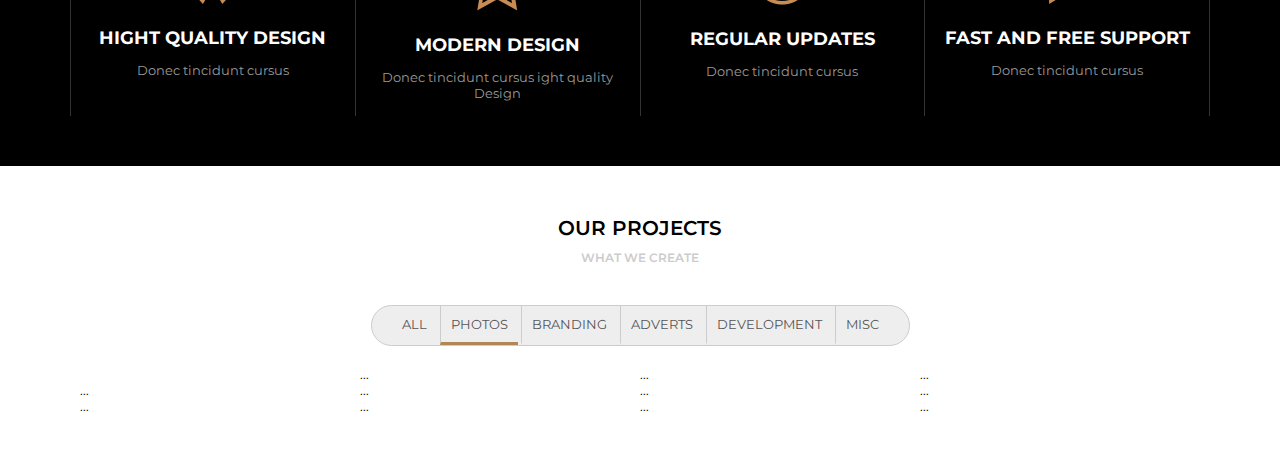
==== commit 776d104b: "Create section projects area" ====
--- a/home.html
+++ b/home.html
@@ -137,7 +137,13 @@
 
           </div>
           <div class="section-projects--photos">
-              <div class="section-projects--photo">...</div>
+              <div class="section-projects--photo">
+                <div class="section-projects--photoarea">
+                  <div class="section-projects--photoinfo">
+                      <img src="" alt=""/>
+                  </div>
+                </div>
+              </div>
               <div class="section-projects--photo">...</div>
               <div class="section-projects--photo">...</div>
               <div class="section-projects--photo">...</div>
--- a/assets/css/style.css
+++ b/assets/css/style.css
@@ -266,4 +266,57 @@
     margin-top: 13px;
     font-size: 13px;
     color: #999;
-}+}
+
+
+
+.section-projects{
+    display: flex;
+    flex-direction: column;
+    align-items: center;
+
+}
+.section-projects--filters{
+    border: 1px solid #CCC;
+    background-color: #EEE;
+    border-radius: 30px;
+    display:inline-block;
+    padding: 0px 20px;
+}
+.section-projects--filters ul,
+.section-projects--filters li{
+    list-style: none;
+}
+
+.section-projects--filters li{
+    display: inline-block;
+    padding: 10px;
+    text-transform: uppercase;
+    font-size: 13px;
+    border-left: 1px solid #CCC;
+    color: #555;
+    border-bottom: 3px solid #EEE;
+    cursor: pointer;
+
+}
+.section-projects--filters li:hover,
+.section-projects--filters li.active{
+    border-bottom: 3px solid var(--bege);
+
+}
+/*remover a primeira borda */
+.section-projects--filters li:first-child{
+    border-left: 0;
+}
+
+.section-projects--photos{
+    width: 100vw;
+    max-width: 1140px;
+    margin-top: 20px;
+    display: flex;
+    flex-wrap: wrap;
+    justify-content: center;
+}
+.section-projects--photo{
+    width: 280px;
+}
